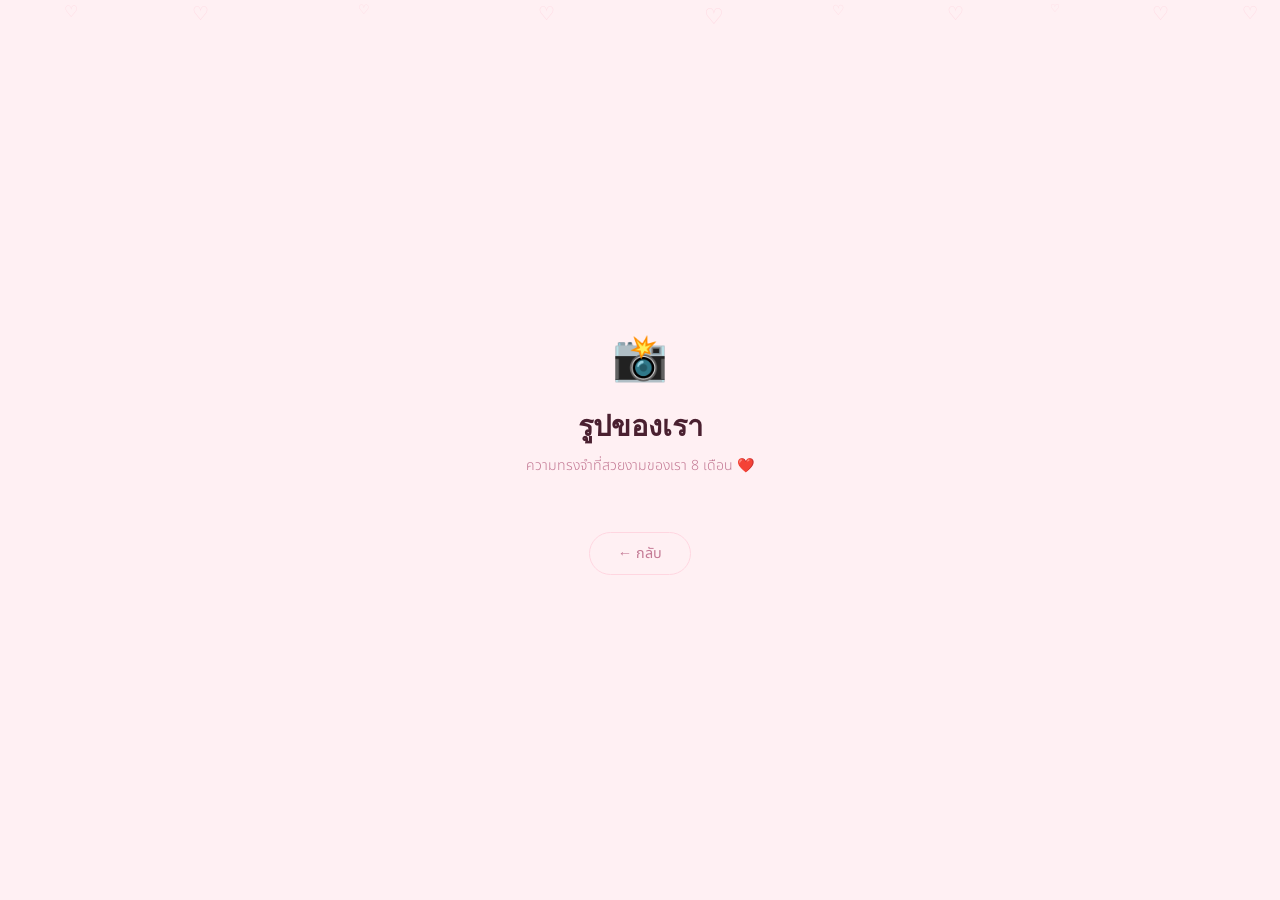
==== happyanniversary/Frontend/page4.html @ 6dab19e4 "Add files via upload" ====
<!DOCTYPE html>
<html lang="th">
<head>
  <meta charset="UTF-8">
  <meta name="viewport" content="width=device-width, initial-scale=1.0">
  <title>รูปของเรา 📸</title>
  <link href="https://fonts.googleapis.com/css2?family=Playfair+Display:ital,wght@0,400;0,700;1,400&family=Noto+Sans+Thai:wght@300;400;500&display=swap" rel="stylesheet">
  <link rel="stylesheet" href="styles.css">
  <style>
    /* ===== MASONRY GALLERY ===== */
    .gallery-wrap {
      position: relative;
      z-index: 1;
      max-width: 600px;
      width: 100%;
      text-align: center;
    }

    .gallery-header {
      margin-bottom: 28px;
    }
    .camera-icon {
      font-size: 2.8rem;
      display: block;
      margin-bottom: 10px;
      animation: floatY 3s ease-in-out infinite;
    }
    .gallery-title {
      font-family: 'Playfair Display', serif;
      font-size: 1.8rem;
      color: var(--text-dark);
      margin-bottom: 6px;
    }
    .gallery-sub {
      color: var(--text-light);
      font-size: 0.88rem;
      font-weight: 300;
    }

    /* Masonry layout */
    .masonry {
      columns: 3;
      column-gap: 10px;
      margin-bottom: 28px;
    }
    @media (max-width: 480px) {
      .masonry { columns: 2; }
    }

    .masonry-item {
      break-inside: avoid;
      margin-bottom: 10px;
      border-radius: 14px;
      overflow: hidden;
      cursor: pointer;
      position: relative;
      box-shadow: 0 4px 16px var(--shadow);
      transition: transform 0.25s, box-shadow 0.25s;
    }
    .masonry-item:hover {
      transform: scale(1.03);
      box-shadow: 0 8px 28px rgba(255,107,149,0.28);
    }
    .masonry-item img {
      width: 100%;
      display: block;
      object-fit: cover;
      border-radius: 14px;
    }
    .masonry-item .caption {
      position: absolute;
      bottom: 0; left: 0; right: 0;
      background: linear-gradient(transparent, rgba(74,32,48,0.7));
      color: white;
      font-size: 0.72rem;
      padding: 18px 8px 8px;
      border-radius: 0 0 14px 14px;
      opacity: 0;
      transition: opacity 0.25s;
      font-weight: 300;
    }
    .masonry-item:hover .caption { opacity: 1; }

    /* ===== LIGHTBOX ===== */
    .lightbox {
      display: none;
      position: fixed;
      inset: 0;
      background: rgba(74, 32, 48, 0.85);
      z-index: 100;
      align-items: center;
      justify-content: center;
      padding: 20px;
      backdrop-filter: blur(6px);
    }
    .lightbox.open { display: flex; }
    .lightbox-inner {
      position: relative;
      max-width: 480px;
      width: 100%;
      animation: fadeInUp 0.3s ease;
    }
    .lightbox-inner img {
      width: 100%;
      border-radius: 20px;
      box-shadow: 0 16px 60px rgba(0,0,0,0.4);
      display: block;
    }
    .lightbox-caption {
      text-align: center;
      color: white;
      margin-top: 14px;
      font-size: 0.9rem;
      font-family: 'Noto Sans Thai', sans-serif;
      font-weight: 300;
    }
    .lightbox-close {
      position: absolute;
      top: -14px;
      right: -14px;
      width: 36px;
      height: 36px;
      background: var(--white);
      border: none;
      border-radius: 50%;
      font-size: 1.1rem;
      cursor: pointer;
      display: flex;
      align-items: center;
      justify-content: center;
      color: var(--pink-dark);
      box-shadow: 0 2px 12px rgba(0,0,0,0.2);
      transition: transform 0.2s;
    }
    .lightbox-close:hover { transform: scale(1.15); }

    /* ===== EMPTY STATE ===== */
    .empty-state {
      background: var(--white);
      border-radius: 24px;
      padding: 48px 28px;
      border: 2px dashed var(--pink-mid);
      color: var(--text-light);
      margin-bottom: 28px;
    }
    .empty-state .icon { font-size: 3rem; margin-bottom: 14px; display: block; }
    .empty-state h3 {
      font-family: 'Playfair Display', serif;
      color: var(--text-mid);
      margin-bottom: 10px;
    }
    .empty-state p { font-size: 0.88rem; line-height: 1.7; font-weight: 300; }
    .empty-state code {
      background: var(--pink-light);
      border-radius: 6px;
      padding: 2px 8px;
      font-size: 0.82rem;
      color: var(--pink-dark);
      font-family: monospace;
    }
  </style>
</head>
<body class="page-gallery">

  <div class="hearts-bg">
    <span>♡</span><span>♡</span><span>♡</span><span>♡</span><span>♡</span>
    <span>♡</span><span>♡</span><span>♡</span><span>♡</span><span>♡</span>
  </div>

  <div class="gallery-wrap fade-in">
    <div class="gallery-header">
      <span class="camera-icon">📸</span>
      <h2 class="gallery-title">รูปของเรา</h2>
      <p class="gallery-sub">ความทรงจำที่สวยงามของเรา 8 เดือน ❤️</p>
    </div>

    <!-- Masonry grid จะถูกสร้างโดย JS -->
    <div class="masonry" id="masonryGrid"></div>

    <div class="nav-btn-wrap" style="display:flex; gap:12px; justify-content:center; flex-wrap:wrap;">
      <button class="btn-secondary" onclick="goBack()">← กลับ</button>
    </div>
  </div>

  <!-- Lightbox popup -->
  <div class="lightbox" id="lightbox" onclick="closeLightbox(event)">
    <div class="lightbox-inner">
      <button class="lightbox-close" onclick="closeLightbox()">✕</button>
      <img id="lightboxImg" src="" alt="">
      <p class="lightbox-caption" id="lightboxCaption"></p>
    </div>
  </div>

  <script>
    // ============================================================
    // 👇 แก้ตรงนี้ — ใส่ชื่อไฟล์รูปและคำบรรยายของแต่ละรูป
    // วางรูปไว้ในโฟลเดอร์ "photos" ข้างๆ ไฟล์นี้
    // ============================================================
    const photos = [
      { src: "photos/photo1.jpg",  caption: "ปิดเทอมใหญ่ของปี1🌸" },
      { src: "photos/photo2.jpg",  caption: "ถ่ายรูปคู่รูปแรก❤️" },
      { src: "photos/photo3.jpg",  caption: "ก่อนคบกัน 🥰" },
      { src: "photos/photo4.jpg",  caption: "เธอกลับบ้านครั้งแรก 💕" },
      { src: "photos/photo5.jpg",  caption: "เธอไปถ่ายณุปคอนเท้นต์กับดอกไม้แล้วส่งให้ดู 😊" },
      { src: "photos/photo6.jpg",  caption: "เธอกลับบ้านตอนปิดเทอมใหญ่ 💌" },
      { src: "photos/photo7.jpg",  caption: "เธอถ่ายภาพให้ดอกไม้เรา 🥰" },
      { src: "photos/photo8.jpg",  caption: "เธอย้อมสีผมใหม่ 💌" },
      { src: "photos/photo9.jpg",  caption: "เธอไปทำกิจกรรม adventure แล้วถ่ายมาให้ดู 💌" },
      { src: "photos/photo10.jpg",  caption: "ภาพที่ชอบ 💌" },
      { src: "photos/photo11.jpg",  caption: "ภาพที่ชอบ 💌" },
      { src: "photos/photo12.jpg",  caption: "ชอบรอยยิ้ม 💌" },
    ];
    // ============================================================

    const grid = document.getElementById("masonryGrid");

    if (photos.length === 0) {
      // แสดง empty state ถ้ายังไม่มีรูป
      grid.innerHTML = `
        <div class="empty-state">
          <span class="icon">🖼️</span>
          <h3>ยังไม่มีรูปภาพ</h3>
          <p>สร้างโฟลเดอร์ชื่อ <code>photos</code> แล้ววางรูปไว้ข้างใน<br>
          จากนั้นแก้ชื่อไฟล์ในโค้ด JS ด้านบน</p>
        </div>`;
    } else {
      photos.forEach((photo, i) => {
        const item = document.createElement("div");
        item.className = "masonry-item";
        item.style.animationDelay = `${i * 0.08}s`;
        item.innerHTML = `
          <img src="${photo.src}" alt="${photo.caption}" loading="lazy"
               onerror="this.parentElement.style.display='none'">
          <div class="caption">${photo.caption}</div>`;
        item.addEventListener("click", () => openLightbox(photo.src, photo.caption));
        grid.appendChild(item);
      });
    }

    function openLightbox(src, caption) {
      document.getElementById("lightboxImg").src = src;
      document.getElementById("lightboxCaption").textContent = caption;
      document.getElementById("lightbox").classList.add("open");
      document.body.style.overflow = "hidden";
    }

    function closeLightbox(e) {
      if (!e || e.target === document.getElementById("lightbox") || e.currentTarget.tagName === "BUTTON") {
        document.getElementById("lightbox").classList.remove("open");
        document.body.style.overflow = "";
      }
    }

    // ปิด lightbox ด้วย Esc
    document.addEventListener("keydown", e => {
      if (e.key === "Escape") closeLightbox({ target: document.getElementById("lightbox") });
    });

    function goBack() {
      document.body.classList.add("fade-out");
      setTimeout(() => { window.location.href = "page3.html"; }, 600);
    }
  </script>
</body>
</html>
---- happyanniversary/Frontend/styles.css ----
/* ===== RESET & BASE ===== */
*, *::before, *::after { box-sizing: border-box; margin: 0; padding: 0; }
 
:root {
  --pink-light: #fff0f3;
  --pink-soft:  #ffd6e0;
  --pink-mid:   #ffb3c6;
  --pink-main:  #ff6b95;
  --pink-dark:  #e84375;
  --white:      #ffffff;
  --text-dark:  #4a2030;
  --text-mid:   #8b4a62;
  --text-light: #c47a95;
  --shadow:     rgba(255, 107, 149, 0.18);
}
 
html { scroll-behavior: smooth; }
 
body {
  font-family: 'Noto Sans Thai', sans-serif;
  background: var(--pink-light);
  min-height: 100vh;
  display: flex;
  align-items: center;
  justify-content: center;
  padding: 24px 16px;
  position: relative;
  overflow-x: hidden;
  transition: opacity 0.5s ease;
}
 
body.fade-out { opacity: 0; pointer-events: none; }
 
/* ===== FLOATING HEARTS BG ===== */
.hearts-bg {
  position: fixed;
  inset: 0;
  pointer-events: none;
  overflow: hidden;
  z-index: 0;
}
.hearts-bg span {
  position: absolute;
  font-size: 1.2rem;
  color: var(--pink-mid);
  opacity: 0.35;
  animation: floatHeart linear infinite;
}
.hearts-bg span:nth-child(1)  { left: 5%;  animation-duration: 12s; animation-delay: 0s;   font-size: 1rem; }
.hearts-bg span:nth-child(2)  { left: 15%; animation-duration: 15s; animation-delay: 2s; }
.hearts-bg span:nth-child(3)  { left: 28%; animation-duration: 10s; animation-delay: 4s;   font-size: 0.8rem; }
.hearts-bg span:nth-child(4)  { left: 42%; animation-duration: 18s; animation-delay: 1s; }
.hearts-bg span:nth-child(5)  { left: 55%; animation-duration: 13s; animation-delay: 3s;   font-size: 1.4rem; }
.hearts-bg span:nth-child(6)  { left: 65%; animation-duration: 11s; animation-delay: 5s;   font-size: 0.9rem; }
.hearts-bg span:nth-child(7)  { left: 74%; animation-duration: 16s; animation-delay: 0.5s; }
.hearts-bg span:nth-child(8)  { left: 82%; animation-duration: 14s; animation-delay: 2.5s; font-size: 0.7rem; }
.hearts-bg span:nth-child(9)  { left: 90%; animation-duration: 9s;  animation-delay: 6s; }
.hearts-bg span:nth-child(10) { left: 97%; animation-duration: 17s; animation-delay: 1.5s; font-size: 1.1rem; }
 
@keyframes floatHeart {
  0%   { bottom: -60px; transform: rotate(-15deg); opacity: 0; }
  10%  { opacity: 0.35; }
  90%  { opacity: 0.35; }
  100% { bottom: 110vh; transform: rotate(15deg); opacity: 0; }
}
 
/* ===== FADE IN ===== */
.fade-in {
  animation: fadeInUp 0.7s ease both;
}
@keyframes fadeInUp {
  from { opacity: 0; transform: translateY(24px); }
  to   { opacity: 1; transform: translateY(0); }
}
 
/* ===== CARD (Page 1) ===== */
.card {
  position: relative;
  z-index: 1;
  background: var(--white);
  border-radius: 28px;
  padding: 48px 36px 40px;
  max-width: 400px;
  width: 100%;
  text-align: center;
  box-shadow: 0 8px 40px var(--shadow), 0 2px 8px rgba(0,0,0,0.04);
  border: 1.5px solid var(--pink-soft);
}
 
.lock-icon {
  font-size: 2.4rem;
  margin-bottom: 16px;
  animation: pulse 2s ease-in-out infinite;
}
@keyframes pulse {
  0%, 100% { transform: scale(1); }
  50% { transform: scale(1.12); }
}
 
/* ===== TYPOGRAPHY ===== */
.title-serif {
  font-family: 'Playfair Display', serif;
  font-size: clamp(1.5rem, 5vw, 2rem);
  color: var(--text-dark);
  line-height: 1.3;
  margin-bottom: 10px;
}
.accent {
  color: var(--pink-main);
  font-style: italic;
}
.subtitle {
  color: var(--text-light);
  font-size: 0.9rem;
  margin-bottom: 28px;
  font-weight: 300;
}
 
/* ===== INPUT ===== */
.input-wrap {
  margin-bottom: 20px;
}
input[type="password"] {
  width: 100%;
  border: 2px solid var(--pink-soft);
  border-radius: 14px;
  padding: 14px 18px;
  font-size: 1.4rem;
  letter-spacing: 6px;
  text-align: center;
  background: var(--pink-light);
  color: var(--text-dark);
  outline: none;
  transition: border-color 0.25s, box-shadow 0.25s;
  font-family: 'Noto Sans Thai', sans-serif;
}
input[type="password"]:focus {
  border-color: var(--pink-main);
  box-shadow: 0 0 0 3px rgba(255,107,149,0.15);
}
input.shake {
  animation: shake 0.4s ease;
  border-color: #e84375;
}
@keyframes shake {
  0%, 100% { transform: translateX(0); }
  20% { transform: translateX(-8px); }
  40% { transform: translateX(8px); }
  60% { transform: translateX(-6px); }
  80% { transform: translateX(6px); }
}
 
/* ===== BUTTONS ===== */
.btn-main {
  display: inline-block;
  background: linear-gradient(135deg, var(--pink-main), var(--pink-dark));
  color: var(--white);
  border: none;
  border-radius: 50px;
  padding: 14px 36px;
  font-size: 1rem;
  font-family: 'Noto Sans Thai', sans-serif;
  font-weight: 500;
  cursor: pointer;
  box-shadow: 0 4px 20px rgba(232, 67, 117, 0.3);
  transition: transform 0.2s, box-shadow 0.2s;
  letter-spacing: 0.5px;
}
.btn-main:hover {
  transform: translateY(-2px);
  box-shadow: 0 6px 28px rgba(232, 67, 117, 0.4);
}
.btn-main:active { transform: translateY(0); }
 
.btn-secondary {
  display: inline-block;
  background: transparent;
  color: var(--text-light);
  border: 1.5px solid var(--pink-soft);
  border-radius: 50px;
  padding: 10px 28px;
  font-size: 0.9rem;
  font-family: 'Noto Sans Thai', sans-serif;
  cursor: pointer;
  transition: all 0.2s;
}
.btn-secondary:hover {
  background: var(--pink-soft);
  color: var(--text-dark);
}
 
.hint {
  margin-top: 18px;
  font-size: 0.8rem;
  color: var(--text-light);
  font-weight: 300;
}
 
/* ===== LETTER PAGE ===== */
.letter-wrap {
  position: relative;
  z-index: 1;
  max-width: 480px;
  width: 100%;
  text-align: center;
}
.envelope-top {
  font-size: 3rem;
  margin-bottom: 12px;
  display: block;
  animation: floatY 3s ease-in-out infinite;
}
@keyframes floatY {
  0%, 100% { transform: translateY(0); }
  50% { transform: translateY(-8px); }
}
 
.letter-card {
  background: var(--white);
  border-radius: 24px;
  padding: 40px 32px;
  box-shadow: 0 8px 40px var(--shadow), 0 2px 8px rgba(0,0,0,0.04);
  border: 1.5px solid var(--pink-soft);
  text-align: left;
  margin-bottom: 28px;
  position: relative;
}
.letter-card::before {
  content: '';
  position: absolute;
  top: 0; left: 0; right: 0;
  height: 5px;
  background: linear-gradient(90deg, var(--pink-mid), var(--pink-main), var(--pink-mid));
  border-radius: 24px 24px 0 0;
}
 
.letter-date {
  font-size: 0.82rem;
  color: var(--text-light);
  margin-bottom: 8px;
  font-weight: 300;
}
.letter-to {
  font-family: 'Playfair Display', serif;
  font-size: 1.4rem;
  color: var(--pink-dark);
  margin-bottom: 24px;
  font-style: italic;
}
.letter-body p {
  color: var(--text-dark);
  line-height: 1.85;
  font-size: 0.95rem;
  margin-bottom: 16px;
  font-weight: 300;
}
.letter-sign {
  margin-top: 28px;
  text-align: right;
  color: var(--text-mid);
  font-size: 0.9rem;
  line-height: 1.6;
}
.letter-sign em {
  font-family: 'Playfair Display', serif;
  font-size: 1rem;
  color: var(--pink-dark);
}
 
.nav-btn-wrap {
  text-align: center;
}
 
/* ===== MUSIC PAGE ===== */
.music-wrap {
  position: relative;
  z-index: 1;
  max-width: 480px;
  width: 100%;
  text-align: center;
}
 
.note-icon {
  font-size: 2.8rem;
  margin-bottom: 12px;
  display: block;
  animation: spin-wiggle 3s ease-in-out infinite;
}
@keyframes spin-wiggle {
  0%, 100% { transform: rotate(-8deg); }
  50% { transform: rotate(8deg); }
}
 
.music-title {
  font-family: 'Playfair Display', serif;
  font-size: 1.8rem;
  color: var(--text-dark);
  margin-bottom: 6px;
}
.music-sub {
  color: var(--text-light);
  font-size: 0.9rem;
  font-weight: 300;
  margin-bottom: 24px;
}
 
.music-player-wrap {
  background: var(--white);
  border-radius: 20px;
  padding: 20px;
  box-shadow: 0 8px 40px var(--shadow);
  border: 1.5px solid var(--pink-soft);
  margin-bottom: 28px;
}
 
.final-msg {
  background: var(--white);
  border-radius: 24px;
  padding: 32px 28px;
  box-shadow: 0 8px 40px var(--shadow);
  border: 1.5px solid var(--pink-soft);
  margin-bottom: 24px;
}
.heart-big {
  font-size: 3rem;
  margin-bottom: 12px;
  animation: heartbeat 1.2s ease-in-out infinite;
}
@keyframes heartbeat {
  0%, 100% { transform: scale(1); }
  14% { transform: scale(1.2); }
  28% { transform: scale(1); }
  42% { transform: scale(1.15); }
  70% { transform: scale(1); }
}
.final-msg h3 {
  font-family: 'Playfair Display', serif;
  font-size: 1.4rem;
  color: var(--text-dark);
  margin-bottom: 12px;
}
.final-msg p {
  color: var(--text-mid);
  font-size: 0.95rem;
  line-height: 1.8;
  font-weight: 300;
  margin-bottom: 6px;
}
.counter-txt {
  margin-top: 16px;
  font-size: 0.88rem;
  color: var(--pink-main);
  font-weight: 500;
}
 
/* ===== RESPONSIVE ===== */
@media (max-width: 480px) {
  .card, .letter-card, .final-msg { padding: 32px 22px; }
  .music-player-wrap { padding: 14px; }
}
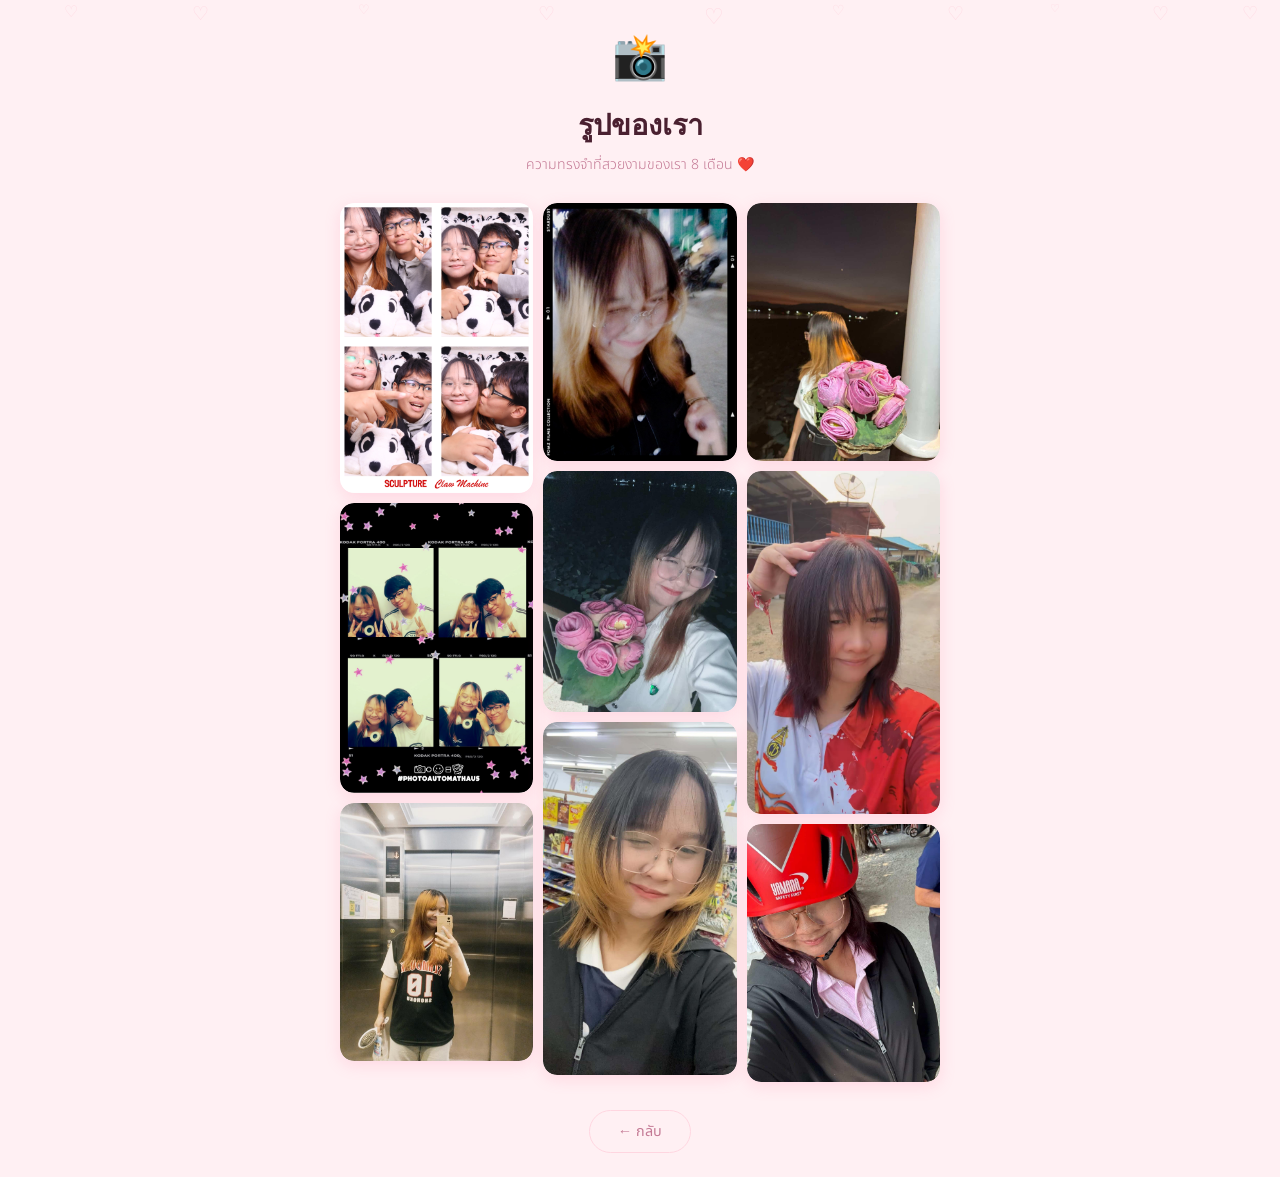
==== commit 4b482a5c: "Fix HTML encoding issues in page4.html" ====
--- a/happyanniversary/Frontend/page4.html
+++ b/happyanniversary/Frontend/page4.html
@@ -197,18 +197,18 @@
     // วางรูปไว้ในโฟลเดอร์ "photos" ข้างๆ ไฟล์นี้
     // ============================================================
     const photos = [
-      { src: "photos/photo1.jpg",  caption: "ปิดเทอมใหญ่ของปี1🌸" },
-      { src: "photos/photo2.jpg",  caption: "ถ่ายรูปคู่รูปแรก❤️" },
-      { src: "photos/photo3.jpg",  caption: "ก่อนคบกัน 🥰" },
-      { src: "photos/photo4.jpg",  caption: "เธอกลับบ้านครั้งแรก 💕" },
-      { src: "photos/photo5.jpg",  caption: "เธอไปถ่ายณุปคอนเท้นต์กับดอกไม้แล้วส่งให้ดู 😊" },
-      { src: "photos/photo6.jpg",  caption: "เธอกลับบ้านตอนปิดเทอมใหญ่ 💌" },
-      { src: "photos/photo7.jpg",  caption: "เธอถ่ายภาพให้ดอกไม้เรา 🥰" },
-      { src: "photos/photo8.jpg",  caption: "เธอย้อมสีผมใหม่ 💌" },
-      { src: "photos/photo9.jpg",  caption: "เธอไปทำกิจกรรม adventure แล้วถ่ายมาให้ดู 💌" },
-      { src: "photos/photo10.jpg",  caption: "ภาพที่ชอบ 💌" },
-      { src: "photos/photo11.jpg",  caption: "ภาพที่ชอบ 💌" },
-      { src: "photos/photo12.jpg",  caption: "ชอบรอยยิ้ม 💌" },
+      { src: "../photos/photo1.jpg",  caption: "ปิดเทอมใหญ่ของปี1🌸" },
+      { src: "../photos/photo2.jpg",  caption: "ถ่ายรูปคู่รูปแรก❤️" },
+      { src: "../photos/photo3.jpg",  caption: "ก่อนคบกัน 🥰" },
+      { src: "../photos/photo4.jpg",  caption: "เธอกลับบ้านครั้งแรก 💕" },
+      { src: "../photos/photo5.jpg",  caption: "เธอไปถ่ายณุปคอนเท้นต์กับดอกไม้แล้วส่งให้ดู 😊" },
+      { src: "../photos/photo6.jpg",  caption: "เธอกลับบ้านตอนปิดเทอมใหญ่ 💌" },
+      { src: "../photos/photo7.jpg",  caption: "เธอถ่ายภาพให้ดอกไม้เรา 🥰" },
+      { src: "../photos/photo8.jpg",  caption: "เธอย้อมสีผมใหม่ 💌" },
+      { src: "../photos/photo9.jpg",  caption: "เธอไปทำกิจกรรม adventure แล้วถ่ายมาให้ดู 💌" },
+      { src: "../photos/photo10.jpg",  caption: "ภาพที่ชอบ 💌" },
+      { src: "../photos/photo11.jpg",  caption: "ภาพที่ชอบ 💌" },
+      { src: "../photos/photo12.jpg",  caption: "ชอบรอยยิ้ม 💌" },
     ];
     // ============================================================
 
@@ -262,4 +262,4 @@
     }
   </script>
 </body>
-</html>+</html>
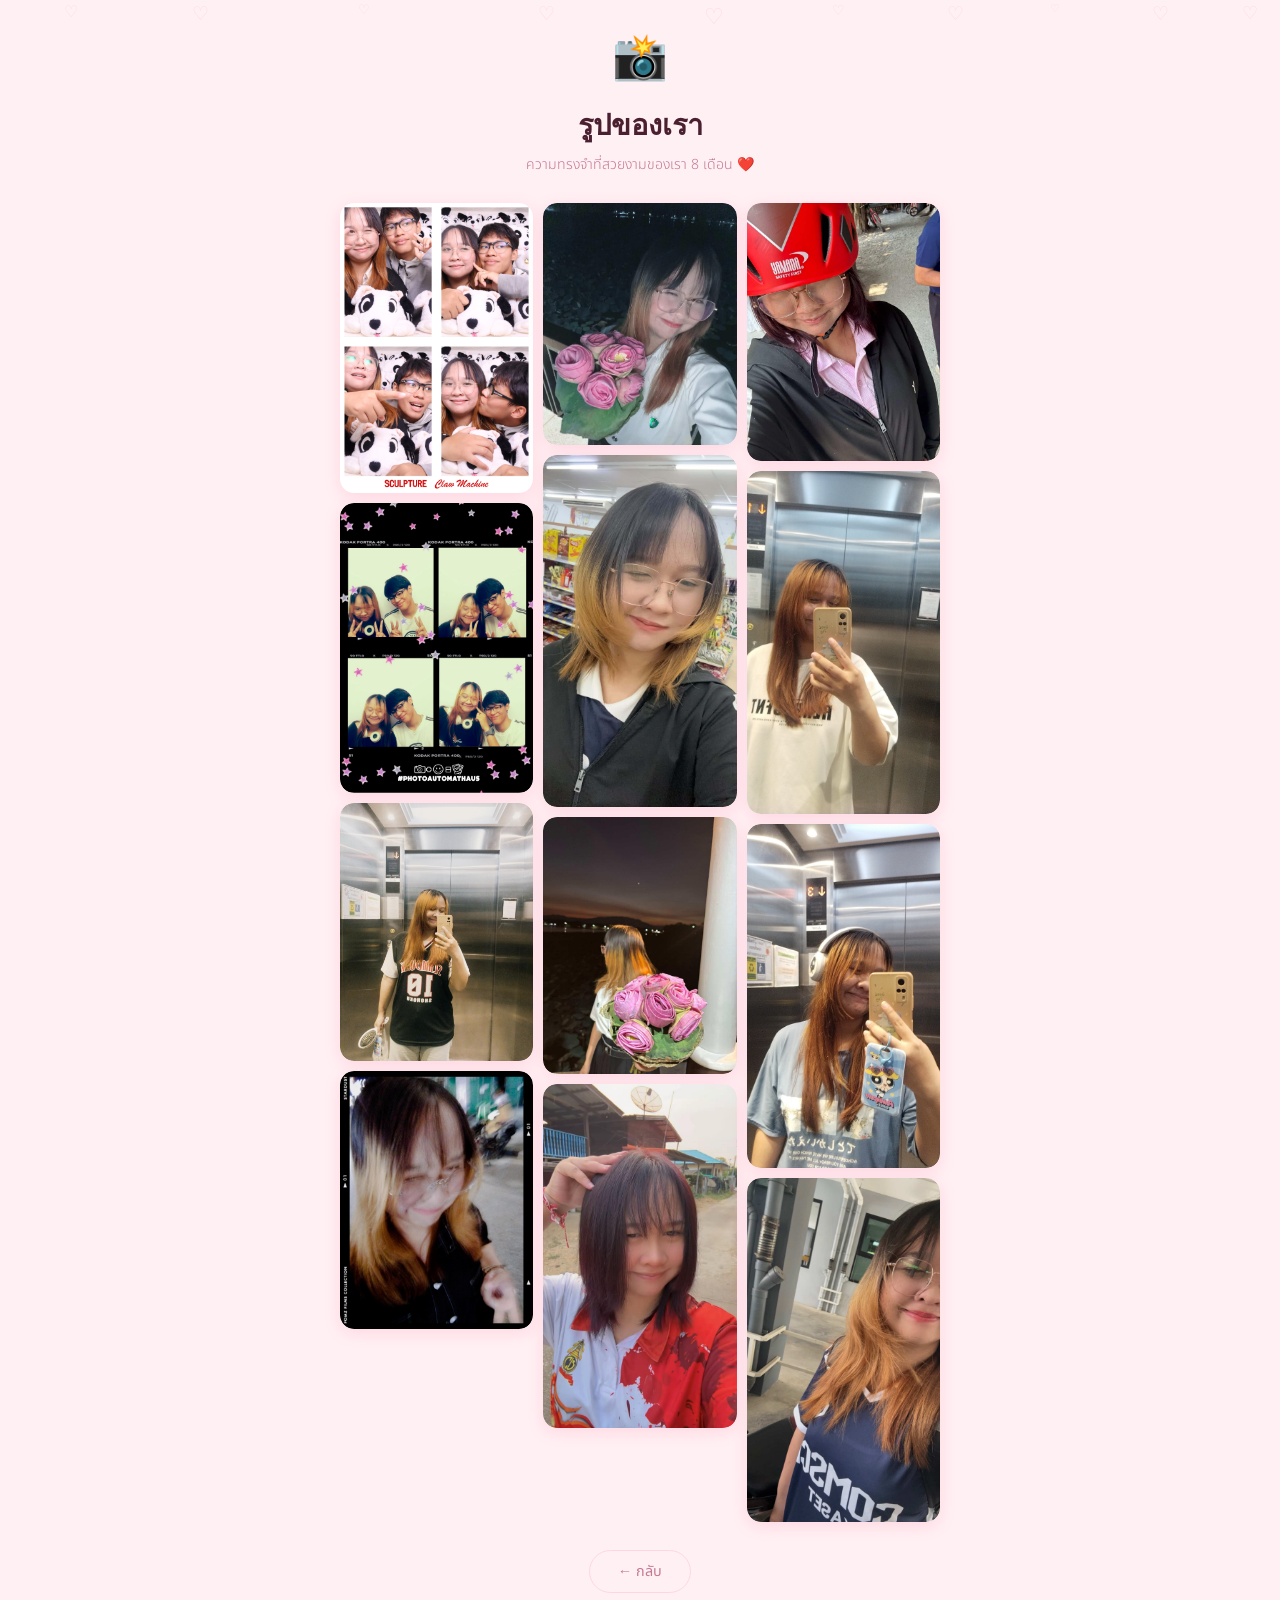
==== commit 2fd829be: "Fix HTML encoding issues in page4.html" ====
--- a/happyanniversary/Frontend/page4.html
+++ b/happyanniversary/Frontend/page4.html
@@ -206,9 +206,9 @@
       { src: "../photos/photo7.jpg",  caption: "เธอถ่ายภาพให้ดอกไม้เรา 🥰" },
       { src: "../photos/photo8.jpg",  caption: "เธอย้อมสีผมใหม่ 💌" },
       { src: "../photos/photo9.jpg",  caption: "เธอไปทำกิจกรรม adventure แล้วถ่ายมาให้ดู 💌" },
-      { src: "../photos/photo10.jpg",  caption: "ภาพที่ชอบ 💌" },
-      { src: "../photos/photo11.jpg",  caption: "ภาพที่ชอบ 💌" },
-      { src: "../photos/photo12.jpg",  caption: "ชอบรอยยิ้ม 💌" },
+      { src: "../photos/photo10.png",  caption: "ภาพที่ชอบ 💌" },
+      { src: "../photos/photo11.png",  caption: "ภาพที่ชอบ 💌" },
+      { src: "../photos/photo12.png",  caption: "ชอบรอยยิ้ม 💌" },
     ];
     // ============================================================
 
